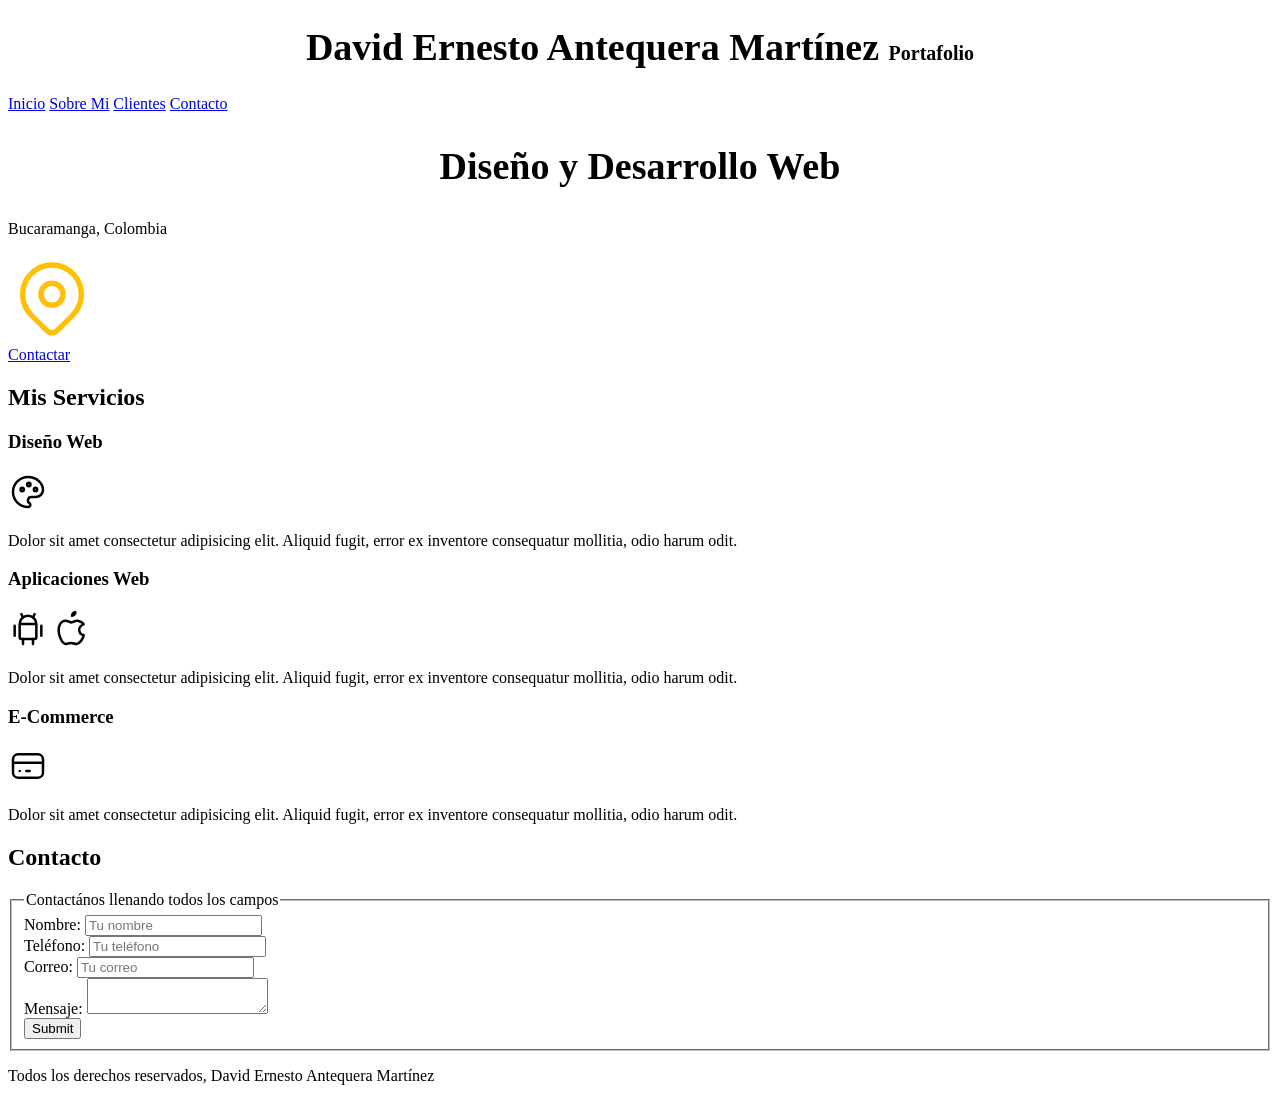
==== index.html @ c1b280e0 "Agregar estructura inicial del proyecto con HTML, CSS e imágenes" ====
<!DOCTYPE html>
<html lang="es">
<head>
    <meta charset="UTF-8">
    <meta name="viewport" content="width=device-width, initial-scale=1.0">
    <title>Document</title>
    <link rel="preload" href="css/styles.css" as="'style">
    <link href="css/styles.css" rel="stylesheet">
</head>
<body>
    <header>
        <h1 class="titulo">David Ernesto Antequera Martínez <span>Portafolio</span></h1>
    </header>
    
    <nav>
        <a href="#">Inicio</a>
        <a href="#">Sobre Mi</a>
        <a href="#">Clientes</a>
        <a href="#">Contacto</a>
    </nav>
   
    <section>
        <h2 class="titulo">Diseño y Desarrollo Web</h2>
        <p>Bucaramanga, Colombia</p>
            <svg
            xmlns="http://www.w3.org/2000/svg"
            width="88"
            height="88"
            viewBox="0 0 24 24"
            fill="none"
            stroke="#ffc107"
            stroke-width="1.5"
            stroke-linecap="round"
            stroke-linejoin="round">
                <path d="M9 11a3 3 0 1 0 6 0a3 3 0 0 0 -6 0" />
                <path d="M17.657 16.657l-4.243 4.243a2 2 0 0 1 -2.827 0l-4.244 -4.243a8 8 0 1 1 11.314 0z" />
            </svg>
    
    </section>
    <section>
        <a href="#">Contactar</a>
    </section>

    <main>
    <h2>Mis Servicios</h2>
    <section>
        <h3>Diseño Web</h3>
        <svg
        xmlns="http://www.w3.org/2000/svg"
        width="40"
        height="40"
        viewBox="0 0 24 24"
        fill="none"
        stroke="#000000"
        stroke-width="1.5"
        stroke-linecap="round"
        stroke-linejoin="round">
            <path d="M12 21a9 9 0 0 1 0 -18c4.97 0 9 3.582 9 8c0 1.06 -.474 2.078 -1.318 2.828c-.844 .75 -1.989 1.172 -3.182 1.172h-2.5a2 2 0 0 0 -1 3.75a1.3 1.3 0 0 1 -1 2.25" />
            <path d="M8.5 10.5m-1 0a1 1 0 1 0 2 0a1 1 0 1 0 -2 0" />
            <path d="M12.5 7.5m-1 0a1 1 0 1 0 2 0a1 1 0 1 0 -2 0" />
            <path d="M16.5 10.5m-1 0a1 1 0 1 0 2 0a1 1 0 1 0 -2 0" />
        </svg>
        <p>Dolor sit amet consectetur adipisicing elit. Aliquid fugit, error ex inventore consequatur mollitia, odio harum odit.</p>
    </section>
    <section>
        <h3>Aplicaciones Web</h3>
            <svg
            xmlns="http://www.w3.org/2000/svg"
            width="40"
            height="40"
            viewBox="0 0 24 24"
            fill="none"
            stroke="#000000"
            stroke-width="1.5"
            stroke-linecap="round"
            stroke-linejoin="round">
                <path d="M4 10l0 6" />
                <path d="M20 10l0 6" />
                <path d="M7 9h10v8a1 1 0 0 1 -1 1h-8a1 1 0 0 1 -1 -1v-8a5 5 0 0 1 10 0" />
                <path d="M8 3l1 2" />
                <path d="M16 3l-1 2" />
                <path d="M9 18l0 3" />
                <path d="M15 18l0 3" />
            </svg>
            <svg
            xmlns="http://www.w3.org/2000/svg"
            width="40"
            height="40"
            viewBox="0 0 24 24"
            fill="none"
            stroke="#000000"
            stroke-width="1.5"
            stroke-linecap="round"
            stroke-linejoin="round">
                <path d="M8.286 7.008c-3.216 0 -4.286 3.23 -4.286 5.92c0 3.229 2.143 8.072 4.286 8.072c1.165 -.05 1.799 -.538 3.214 -.538c1.406 0 1.607 .538 3.214 .538s4.286 -3.229 4.286 -5.381c-.03 -.011 -2.649 -.434 -2.679 -3.23c-.02 -2.335 2.589 -3.179 2.679 -3.228c-1.096 -1.606 -3.162 -2.113 -3.75 -2.153c-1.535 -.12 -3.032 1.077 -3.75 1.077c-.729 0 -2.036 -1.077 -3.214 -1.077z" />
                <path d="M12 4a2 2 0 0 0 2 -2a2 2 0 0 0 -2 2" />
            </svg>
        <p>Dolor sit amet consectetur adipisicing elit. Aliquid fugit, error ex inventore consequatur mollitia, odio harum odit.</p>
    </section>
    <section>
        <h3>E-Commerce</h3>
        <svg
        xmlns="http://www.w3.org/2000/svg"
        width="40"
        height="40"
        viewBox="0 0 24 24"
        fill="none"
        stroke="#000000"
        stroke-width="1.5"
        stroke-linecap="round"
        stroke-linejoin="round">
            <path d="M3 5m0 3a3 3 0 0 1 3 -3h12a3 3 0 0 1 3 3v8a3 3 0 0 1 -3 3h-12a3 3 0 0 1 -3 -3z" />
            <path d="M3 10l18 0" />
            <path d="M7 15l.01 0" />
            <path d="M11 15l2 0" />
        </svg>
        <p>Dolor sit amet consectetur adipisicing elit. Aliquid fugit, error ex inventore consequatur mollitia, odio harum odit.</p>
    </section>        
    </main>
    <section>
        <h2>Contacto</h2>
        <form>
            <fieldset>
                <legend>Contactános llenando todos los campos</legend>
                
                <div>
                    <label>Nombre:</label>
                    <input type="text" placeholder="Tu nombre">
                </div>
                
                <div>
                    <label>Teléfono:</label>
                    <input type="tel" placeholder="Tu teléfono">
                </div>

                <div>
                    <label>Correo:</label>
                    <input type="email" placeholder="Tu correo">
                </div>

                <div>
                    <label>Mensaje:</label>
                    <textarea></textarea> 
                </div>               
                
                <div>
                    <input type="submit" placeholder="Enviar">
                </div>
                



            </fieldset>
        </form>
    </section>
 </body>
    <footer>
        <p>Todos los derechos reservados, David Ernesto Antequera Martínez</p>
    </footer>
</html>
---- css/styles.css ----
:root {
    --blanco: #ffffff;
    --oscuro: #212121;
    --primario: #ffc107;
    --secundario: #0097a7;
    --gris: #757575;
}

html {
    font-size: 62.5%;
}

body {
    font-size: 16px;
}

.titulo {
    text-align: center;
    font-size: 3.8rem;
}

.titulo span {
    font-size: 2rem;
}
---- css/styles.css ----
:root {
    --blanco: #ffffff;
    --oscuro: #212121;
    --primario: #ffc107;
    --secundario: #0097a7;
    --gris: #757575;
}

html {
    font-size: 62.5%;
}

body {
    font-size: 16px;
}

.titulo {
    text-align: center;
    font-size: 3.8rem;
}

.titulo span {
    font-size: 2rem;
}
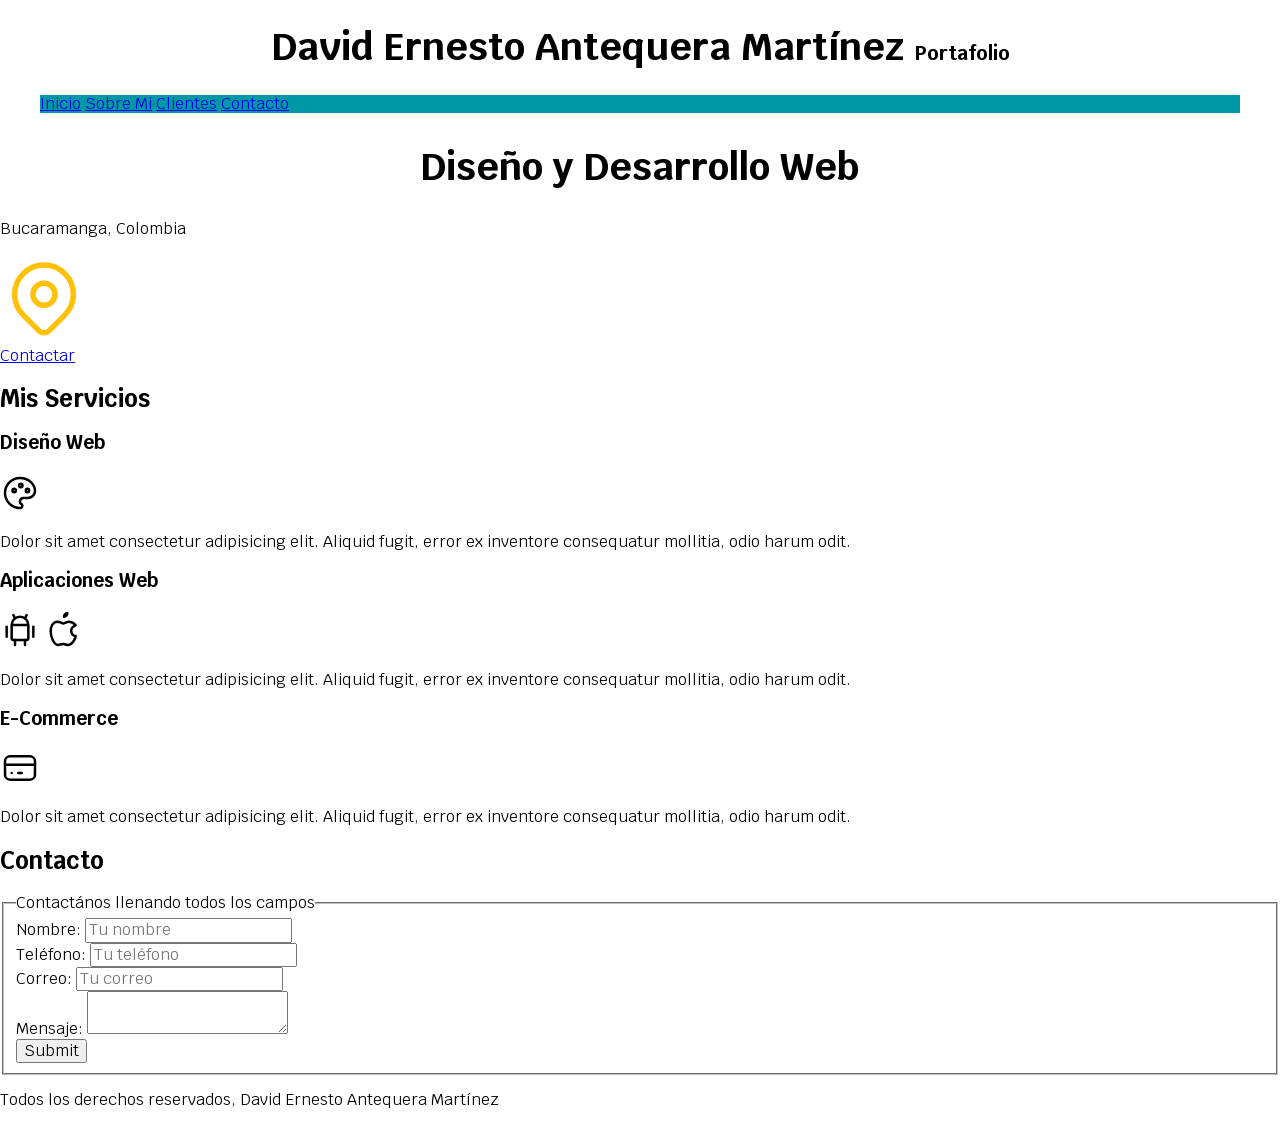
==== commit ad48bae2: "Clase 20" ====
--- a/index.html
+++ b/index.html
@@ -3,7 +3,10 @@
 <head>
     <meta charset="UTF-8">
     <meta name="viewport" content="width=device-width, initial-scale=1.0">
-    <title>Document</title>
+    <title>Diseñador Freelancer</title>
+    <link rel="preload" href="css/normalize.css" as="'style">
+    <link href="css/normalize.css" rel="stylesheet">
+    <link href="https://fonts.googleapis.com/css2?family=Krub:wght@400;700&display=swap" rel="stylesheet">
     <link rel="preload" href="css/styles.css" as="'style">
     <link href="css/styles.css" rel="stylesheet">
 </head>
@@ -12,7 +15,7 @@
         <h1 class="titulo">David Ernesto Antequera Martínez <span>Portafolio</span></h1>
     </header>
     
-    <nav>
+    <nav class="navegacion-principal contenedor">
         <a href="#">Inicio</a>
         <a href="#">Sobre Mi</a>
         <a href="#">Clientes</a>
--- a/css/styles.css
+++ b/css/styles.css
@@ -12,6 +12,7 @@
 
 body {
     font-size: 16px;
+    font-family: 'Krub', sans-serif;
 }
 
 .titulo {
@@ -21,4 +22,16 @@
 
 .titulo span {
     font-size: 2rem;
+}
+
+.contenedor {
+    width: 120rem;
+    margin-top: 0;
+    margin-right: auto;
+    margin-bottom: 0;
+    margin-left: auto;
+}
+
+.navegacion-principal {
+    background-color: var(--secundario);
 }
--- a/css/styles.css
+++ b/css/styles.css
@@ -12,6 +12,7 @@
 
 body {
     font-size: 16px;
+    font-family: 'Krub', sans-serif;
 }
 
 .titulo {
@@ -21,4 +22,16 @@
 
 .titulo span {
     font-size: 2rem;
+}
+
+.contenedor {
+    width: 120rem;
+    margin-top: 0;
+    margin-right: auto;
+    margin-bottom: 0;
+    margin-left: auto;
+}
+
+.navegacion-principal {
+    background-color: var(--secundario);
 }
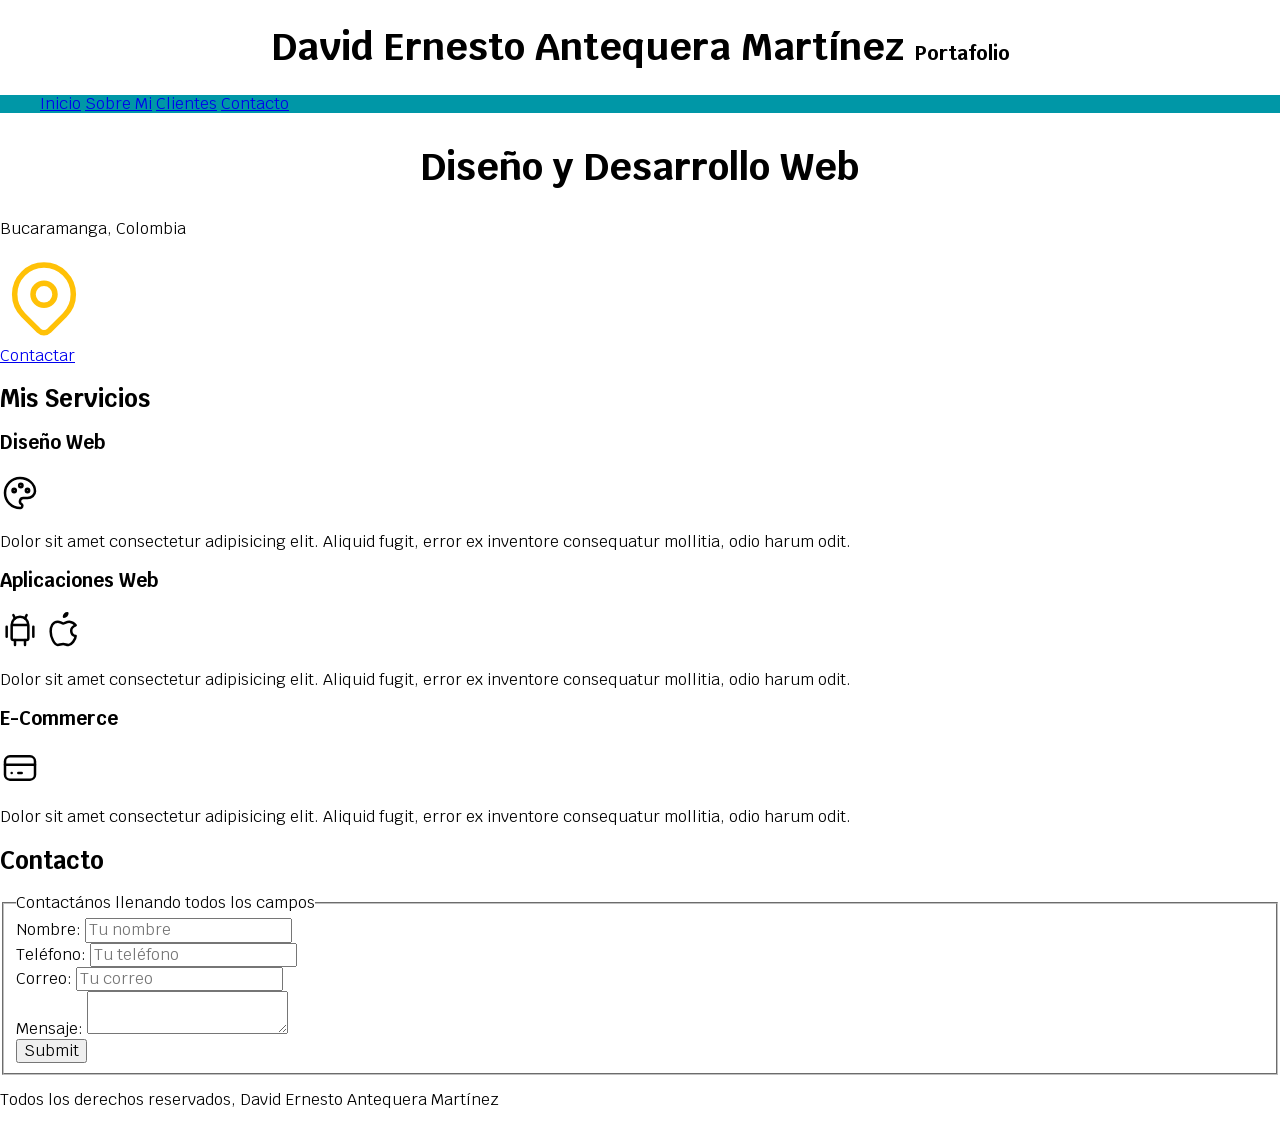
==== commit 7f54538f: "Clase 29" ====
--- a/index.html
+++ b/index.html
@@ -15,13 +15,14 @@
         <h1 class="titulo">David Ernesto Antequera Martínez <span>Portafolio</span></h1>
     </header>
     
-    <nav class="navegacion-principal contenedor">
-        <a href="#">Inicio</a>
-        <a href="#">Sobre Mi</a>
-        <a href="#">Clientes</a>
-        <a href="#">Contacto</a>
-    </nav>
-   
+    <div class="nav-bg">
+        <nav class="navegacion-principal contenedor">
+            <a href="#">Inicio</a>
+            <a href="#">Sobre Mi</a>
+            <a href="#">Clientes</a>
+            <a href="#">Contacto</a>
+        </nav>
+    </div>
     <section>
         <h2 class="titulo">Diseño y Desarrollo Web</h2>
         <p>Bucaramanga, Colombia</p>
--- a/css/styles.css
+++ b/css/styles.css
@@ -26,12 +26,12 @@
 
 .contenedor {
     width: 120rem;
-    margin-top: 0;
-    margin-right: auto;
-    margin-bottom: 0;
-    margin-left: auto;
+    margin: 0 auto;
 }
 
+.nav-bg {
+    background-color: var(--secundario);
+}
 .navegacion-principal {
-    background-color: var(--secundario);
+    
 }
--- a/css/styles.css
+++ b/css/styles.css
@@ -26,12 +26,12 @@
 
 .contenedor {
     width: 120rem;
-    margin-top: 0;
-    margin-right: auto;
-    margin-bottom: 0;
-    margin-left: auto;
+    margin: 0 auto;
 }
 
+.nav-bg {
+    background-color: var(--secundario);
+}
 .navegacion-principal {
-    background-color: var(--secundario);
+    
 }
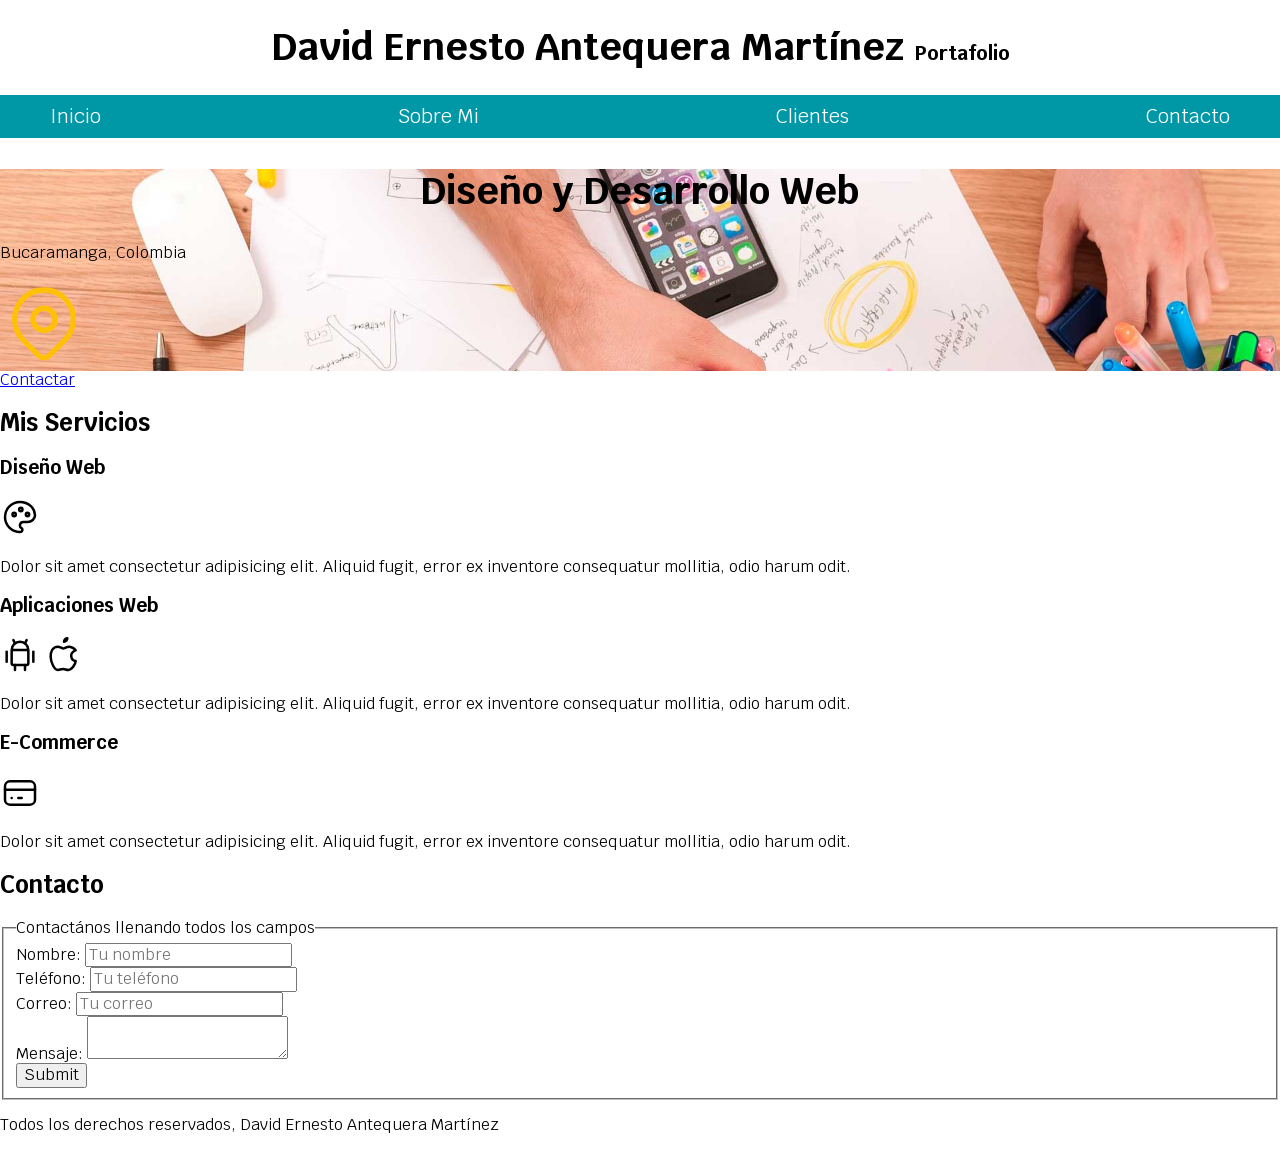
==== commit 3b2acab1: "Clase 37" ====
--- a/index.html
+++ b/index.html
@@ -23,23 +23,24 @@
             <a href="#">Contacto</a>
         </nav>
     </div>
-    <section>
-        <h2 class="titulo">Diseño y Desarrollo Web</h2>
-        <p>Bucaramanga, Colombia</p>
-            <svg
-            xmlns="http://www.w3.org/2000/svg"
-            width="88"
-            height="88"
-            viewBox="0 0 24 24"
-            fill="none"
-            stroke="#ffc107"
-            stroke-width="1.5"
-            stroke-linecap="round"
-            stroke-linejoin="round">
-                <path d="M9 11a3 3 0 1 0 6 0a3 3 0 0 0 -6 0" />
-                <path d="M17.657 16.657l-4.243 4.243a2 2 0 0 1 -2.827 0l-4.244 -4.243a8 8 0 1 1 11.314 0z" />
-            </svg>
-    
+    <section class="hero">
+        <div class="contenido-hero">
+            <h2 class="titulo">Diseño y Desarrollo Web</h2>
+            <p>Bucaramanga, Colombia</p>
+                <svg
+                xmlns="http://www.w3.org/2000/svg"
+                width="88"
+                height="88"
+                viewBox="0 0 24 24"
+                fill="none"
+                stroke="#ffc107"
+                stroke-width="1.5"
+                stroke-linecap="round"
+                stroke-linejoin="round">
+                    <path d="M9 11a3 3 0 1 0 6 0a3 3 0 0 0 -6 0" />
+                    <path d="M17.657 16.657l-4.243 4.243a2 2 0 0 1 -2.827 0l-4.244 -4.243a8 8 0 1 1 11.314 0z" />
+                </svg>
+        </div>
     </section>
     <section>
         <a href="#">Contactar</a>
--- a/css/styles.css
+++ b/css/styles.css
@@ -25,13 +25,42 @@
 }
 
 .contenedor {
-    width: 120rem;
+    max-width: 120rem;
     margin: 0 auto;
 }
 
 .nav-bg {
     background-color: var(--secundario);
 }
+
 .navegacion-principal {
-    
-}+    display: flex;
+    flex-direction: column;
+}
+
+@media (min-width: 768px){
+    .navegacion-principal {
+        flex-direction: row;
+        justify-content: space-between;
+    }
+}
+.navegacion-principal a {
+    display: block;
+    text-align: center;
+    color: var(--blanco);
+    text-decoration: none;
+    font-size: 2rem;
+    font-width: 700;
+    padding: 1rem;
+}
+
+.navegacion-principal a:hover {
+    background-color: var(--primario);
+    color: var(--oscuro);
+}
+
+.hero {
+    background-image: url(../img/hero.jpg);
+    background-repeat: no-repeat;
+    background-size: cover;
+}
--- a/css/styles.css
+++ b/css/styles.css
@@ -25,13 +25,42 @@
 }
 
 .contenedor {
-    width: 120rem;
+    max-width: 120rem;
     margin: 0 auto;
 }
 
 .nav-bg {
     background-color: var(--secundario);
 }
+
 .navegacion-principal {
-    
-}+    display: flex;
+    flex-direction: column;
+}
+
+@media (min-width: 768px){
+    .navegacion-principal {
+        flex-direction: row;
+        justify-content: space-between;
+    }
+}
+.navegacion-principal a {
+    display: block;
+    text-align: center;
+    color: var(--blanco);
+    text-decoration: none;
+    font-size: 2rem;
+    font-width: 700;
+    padding: 1rem;
+}
+
+.navegacion-principal a:hover {
+    background-color: var(--primario);
+    color: var(--oscuro);
+}
+
+.hero {
+    background-image: url(../img/hero.jpg);
+    background-repeat: no-repeat;
+    background-size: cover;
+}
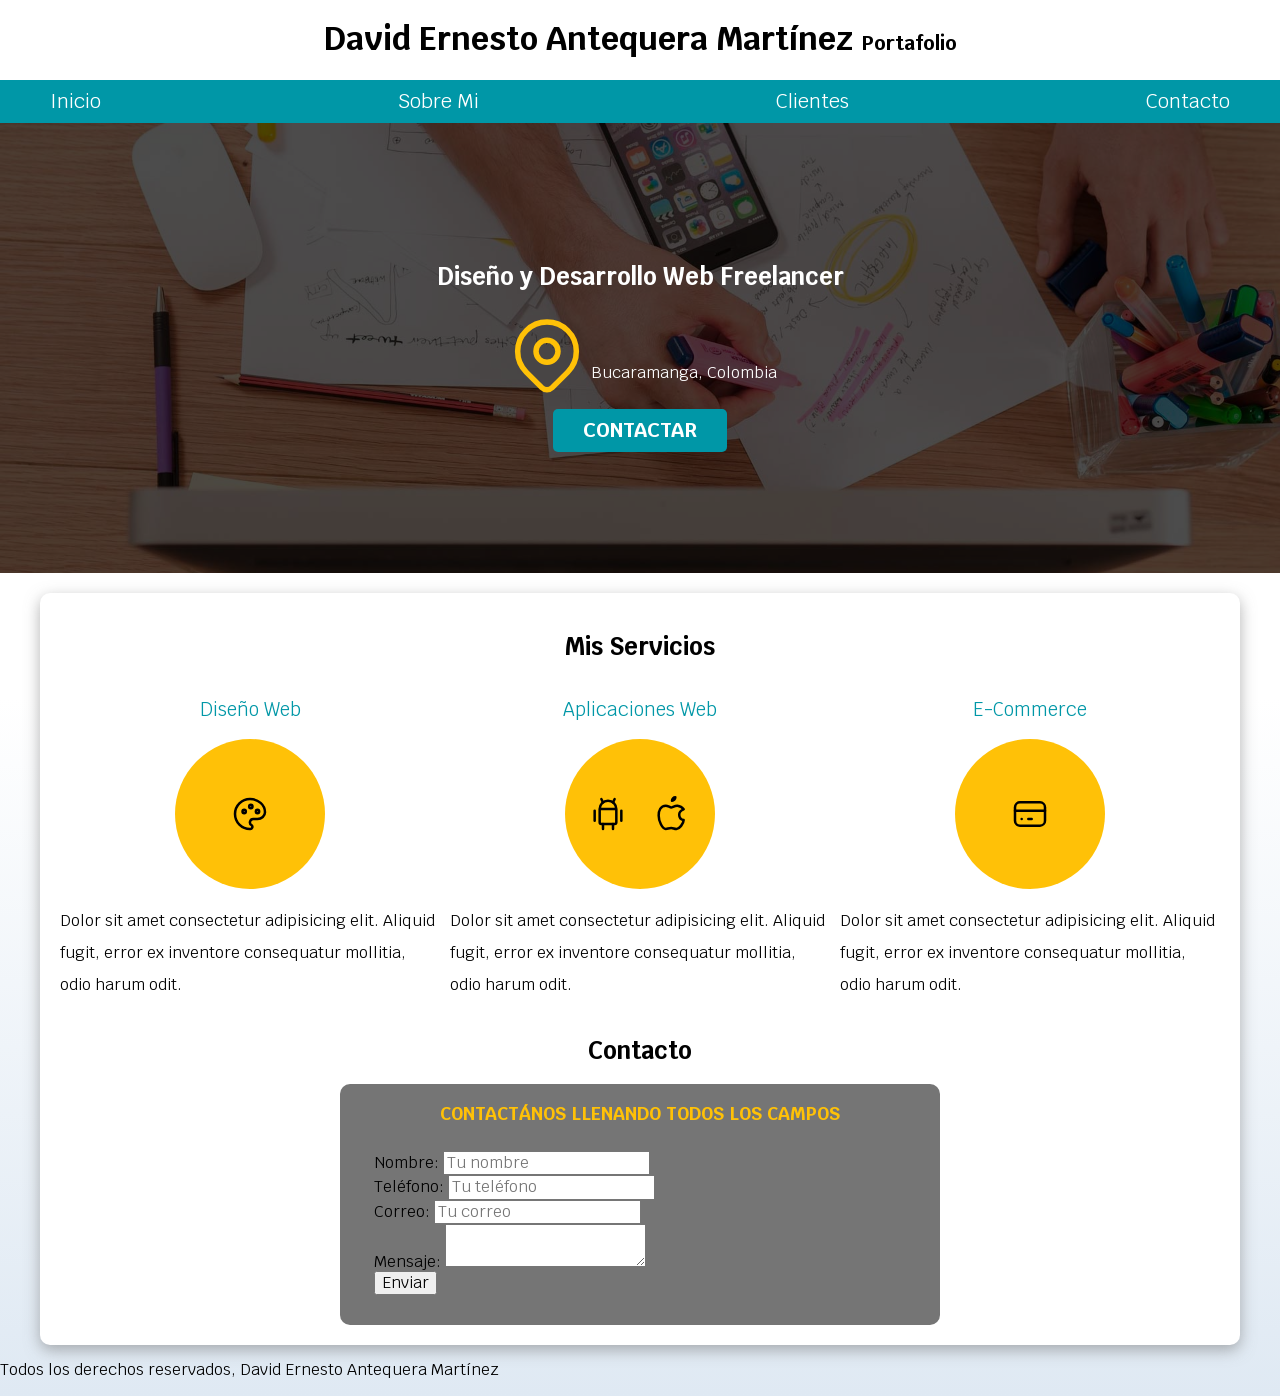
==== commit e37598ac: "Clase 48" ====
--- a/index.html
+++ b/index.html
@@ -23,141 +23,146 @@
             <a href="#">Contacto</a>
         </nav>
     </div>
-    <section class="hero">
-        <div class="contenido-hero">
-            <h2 class="titulo">Diseño y Desarrollo Web</h2>
-            <p>Bucaramanga, Colombia</p>
+        <section class="hero">
+            <div class="contenido-hero">
+                <h2>Diseño y Desarrollo Web Freelancer</h2>
+                    <div class="ubicacion">    
+                    <svg
+                    xmlns="http://www.w3.org/2000/svg"
+                    width="88"
+                    height="88"
+                    viewBox="0 0 24 24"
+                    fill="none"
+                    stroke="#ffc107"
+                    stroke-width="1.5"
+                    stroke-linecap="round"
+                    stroke-linejoin="round">
+                        <path d="M9 11a3 3 0 1 0 6 0a3 3 0 0 0 -6 0" />
+                        <path d="M17.657 16.657l-4.243 4.243a2 2 0 0 1 -2.827 0l-4.244 -4.243a8 8 0 1 1 11.314 0z" />
+                    </svg>
+                    <p>Bucaramanga, Colombia</p>
+                    </div>
+                    <a class="boton" href="#">Contactar</a>
+                    
+            </div>
+        </section>
+        <main class="contenedor sombra">
+        <h2>Mis Servicios</h2>
+        <div class="servicios">
+        <section class="servicio">
+            <h3>Diseño Web</h3>
+            <div class="iconos">
                 <svg
                 xmlns="http://www.w3.org/2000/svg"
-                width="88"
-                height="88"
+                width="40"
+                height="40"
                 viewBox="0 0 24 24"
                 fill="none"
-                stroke="#ffc107"
+                stroke="#000000"
                 stroke-width="1.5"
                 stroke-linecap="round"
                 stroke-linejoin="round">
-                    <path d="M9 11a3 3 0 1 0 6 0a3 3 0 0 0 -6 0" />
-                    <path d="M17.657 16.657l-4.243 4.243a2 2 0 0 1 -2.827 0l-4.244 -4.243a8 8 0 1 1 11.314 0z" />
+                    <path d="M12 21a9 9 0 0 1 0 -18c4.97 0 9 3.582 9 8c0 1.06 -.474 2.078 -1.318 2.828c-.844 .75 -1.989 1.172 -3.182 1.172h-2.5a2 2 0 0 0 -1 3.75a1.3 1.3 0 0 1 -1 2.25" />
+                    <path d="M8.5 10.5m-1 0a1 1 0 1 0 2 0a1 1 0 1 0 -2 0" />
+                    <path d="M12.5 7.5m-1 0a1 1 0 1 0 2 0a1 1 0 1 0 -2 0" />
+                    <path d="M16.5 10.5m-1 0a1 1 0 1 0 2 0a1 1 0 1 0 -2 0" />
                 </svg>
-        </div>
-    </section>
-    <section>
-        <a href="#">Contactar</a>
-    </section>
-
-    <main>
-    <h2>Mis Servicios</h2>
-    <section>
-        <h3>Diseño Web</h3>
-        <svg
-        xmlns="http://www.w3.org/2000/svg"
-        width="40"
-        height="40"
-        viewBox="0 0 24 24"
-        fill="none"
-        stroke="#000000"
-        stroke-width="1.5"
-        stroke-linecap="round"
-        stroke-linejoin="round">
-            <path d="M12 21a9 9 0 0 1 0 -18c4.97 0 9 3.582 9 8c0 1.06 -.474 2.078 -1.318 2.828c-.844 .75 -1.989 1.172 -3.182 1.172h-2.5a2 2 0 0 0 -1 3.75a1.3 1.3 0 0 1 -1 2.25" />
-            <path d="M8.5 10.5m-1 0a1 1 0 1 0 2 0a1 1 0 1 0 -2 0" />
-            <path d="M12.5 7.5m-1 0a1 1 0 1 0 2 0a1 1 0 1 0 -2 0" />
-            <path d="M16.5 10.5m-1 0a1 1 0 1 0 2 0a1 1 0 1 0 -2 0" />
-        </svg>
-        <p>Dolor sit amet consectetur adipisicing elit. Aliquid fugit, error ex inventore consequatur mollitia, odio harum odit.</p>
-    </section>
-    <section>
-        <h3>Aplicaciones Web</h3>
-            <svg
-            xmlns="http://www.w3.org/2000/svg"
-            width="40"
-            height="40"
-            viewBox="0 0 24 24"
-            fill="none"
-            stroke="#000000"
-            stroke-width="1.5"
-            stroke-linecap="round"
-            stroke-linejoin="round">
-                <path d="M4 10l0 6" />
-                <path d="M20 10l0 6" />
-                <path d="M7 9h10v8a1 1 0 0 1 -1 1h-8a1 1 0 0 1 -1 -1v-8a5 5 0 0 1 10 0" />
-                <path d="M8 3l1 2" />
-                <path d="M16 3l-1 2" />
-                <path d="M9 18l0 3" />
-                <path d="M15 18l0 3" />
-            </svg>
-            <svg
-            xmlns="http://www.w3.org/2000/svg"
-            width="40"
-            height="40"
-            viewBox="0 0 24 24"
-            fill="none"
-            stroke="#000000"
-            stroke-width="1.5"
-            stroke-linecap="round"
-            stroke-linejoin="round">
-                <path d="M8.286 7.008c-3.216 0 -4.286 3.23 -4.286 5.92c0 3.229 2.143 8.072 4.286 8.072c1.165 -.05 1.799 -.538 3.214 -.538c1.406 0 1.607 .538 3.214 .538s4.286 -3.229 4.286 -5.381c-.03 -.011 -2.649 -.434 -2.679 -3.23c-.02 -2.335 2.589 -3.179 2.679 -3.228c-1.096 -1.606 -3.162 -2.113 -3.75 -2.153c-1.535 -.12 -3.032 1.077 -3.75 1.077c-.729 0 -2.036 -1.077 -3.214 -1.077z" />
-                <path d="M12 4a2 2 0 0 0 2 -2a2 2 0 0 0 -2 2" />
-            </svg>
-        <p>Dolor sit amet consectetur adipisicing elit. Aliquid fugit, error ex inventore consequatur mollitia, odio harum odit.</p>
-    </section>
-    <section>
-        <h3>E-Commerce</h3>
-        <svg
-        xmlns="http://www.w3.org/2000/svg"
-        width="40"
-        height="40"
-        viewBox="0 0 24 24"
-        fill="none"
-        stroke="#000000"
-        stroke-width="1.5"
-        stroke-linecap="round"
-        stroke-linejoin="round">
-            <path d="M3 5m0 3a3 3 0 0 1 3 -3h12a3 3 0 0 1 3 3v8a3 3 0 0 1 -3 3h-12a3 3 0 0 1 -3 -3z" />
-            <path d="M3 10l18 0" />
-            <path d="M7 15l.01 0" />
-            <path d="M11 15l2 0" />
-        </svg>
-        <p>Dolor sit amet consectetur adipisicing elit. Aliquid fugit, error ex inventore consequatur mollitia, odio harum odit.</p>
-    </section>        
-    </main>
-    <section>
+            </div>
+            <p>Dolor sit amet consectetur adipisicing elit. Aliquid fugit, error ex inventore consequatur mollitia, odio harum odit.</p>
+        </section>
+        <section class="servicio">
+            <h3>Aplicaciones Web</h3>
+                <div class="iconos">
+                    <svg
+                    xmlns="http://www.w3.org/2000/svg"
+                    width="40"
+                    height="40"
+                    viewBox="0 0 24 24"
+                    fill="none"
+                    stroke="#000000"
+                    stroke-width="1.5"
+                    stroke-linecap="round"
+                    stroke-linejoin="round">
+                        <path d="M4 10l0 6" />
+                        <path d="M20 10l0 6" />
+                        <path d="M7 9h10v8a1 1 0 0 1 -1 1h-8a1 1 0 0 1 -1 -1v-8a5 5 0 0 1 10 0" />
+                        <path d="M8 3l1 2" />
+                        <path d="M16 3l-1 2" />
+                        <path d="M9 18l0 3" />
+                        <path d="M15 18l0 3" />
+                    </svg>
+                    <svg
+                    xmlns="http://www.w3.org/2000/svg"
+                    width="40"
+                    height="40"
+                    viewBox="0 0 24 24"
+                    fill="none"
+                    stroke="#000000"
+                    stroke-width="1.5"
+                    stroke-linecap="round"
+                    stroke-linejoin="round">
+                        <path d="M8.286 7.008c-3.216 0 -4.286 3.23 -4.286 5.92c0 3.229 2.143 8.072 4.286 8.072c1.165 -.05 1.799 -.538 3.214 -.538c1.406 0 1.607 .538 3.214 .538s4.286 -3.229 4.286 -5.381c-.03 -.011 -2.649 -.434 -2.679 -3.23c-.02 -2.335 2.589 -3.179 2.679 -3.228c-1.096 -1.606 -3.162 -2.113 -3.75 -2.153c-1.535 -.12 -3.032 1.077 -3.75 1.077c-.729 0 -2.036 -1.077 -3.214 -1.077z" />
+                        <path d="M12 4a2 2 0 0 0 2 -2a2 2 0 0 0 -2 2" />
+                    </svg>
+                </div>
+            <p>Dolor sit amet consectetur adipisicing elit. Aliquid fugit, error ex inventore consequatur mollitia, odio harum odit.</p>
+        </section>
+        <section class="servicio">
+            <h3>E-Commerce</h3>
+            <div class="iconos">
+                <svg
+                xmlns="http://www.w3.org/2000/svg"
+                width="40"
+                height="40"
+                viewBox="0 0 24 24"
+                fill="none"
+                stroke="#000000"
+                stroke-width="1.5"
+                stroke-linecap="round"
+                stroke-linejoin="round">
+                    <path d="M3 5m0 3a3 3 0 0 1 3 -3h12a3 3 0 0 1 3 3v8a3 3 0 0 1 -3 3h-12a3 3 0 0 1 -3 -3z" />
+                    <path d="M3 10l18 0" />
+                    <path d="M7 15l.01 0" />
+                    <path d="M11 15l2 0" />
+                </svg>
+            </div>
+            <p>Dolor sit amet consectetur adipisicing elit. Aliquid fugit, error ex inventore consequatur mollitia, odio harum odit.</p>
+        </section> 
+    </div>       
+        <section>
         <h2>Contacto</h2>
-        <form>
+        <form class="formulario">
             <fieldset>
                 <legend>Contactános llenando todos los campos</legend>
-                
-                <div>
-                    <label>Nombre:</label>
-                    <input type="text" placeholder="Tu nombre">
+                <div class="contenedor-campos">
+                    <div class="campo">
+                        <label>Nombre:</label>
+                        <input type="text" placeholder="Tu nombre">
+                    </div>
+                    
+                    <div class="campo">
+                        <label>Teléfono:</label>
+                        <input type="tel" placeholder="Tu teléfono">
+                    </div>
+
+                    <div class="campo">
+                        <label>Correo:</label>
+                        <input type="email" placeholder="Tu correo">
+                    </div>
+
+                    <div class="campo">
+                        <label>Mensaje:</label>
+                        <textarea></textarea> 
+                    </div>               
+                    
+                    <div>
+                        <input type="submit" value="Enviar">
+                    </div>
                 </div>
-                
-                <div>
-                    <label>Teléfono:</label>
-                    <input type="tel" placeholder="Tu teléfono">
-                </div>
-
-                <div>
-                    <label>Correo:</label>
-                    <input type="email" placeholder="Tu correo">
-                </div>
-
-                <div>
-                    <label>Mensaje:</label>
-                    <textarea></textarea> 
-                </div>               
-                
-                <div>
-                    <input type="submit" placeholder="Enviar">
-                </div>
-                
-
-
-
             </fieldset>
         </form>
     </section>
+    </main>
  </body>
     <footer>
         <p>Todos los derechos reservados, David Ernesto Antequera Martínez</p>
--- a/css/styles.css
+++ b/css/styles.css
@@ -4,20 +4,34 @@
     --primario: #ffc107;
     --secundario: #0097a7;
     --gris: #757575;
+    --grisClaro: #DFE9F3;
 }
 
 html {
     font-size: 62.5%;
+    box-sizing: border-box;
+}
+*, *:before, *:after {
+    box-sizing: inherit;
 }
 
 body {
     font-size: 16px;
     font-family: 'Krub', sans-serif;
+    background-image: linear-gradient(to top, var(--grisClaro) 0%, var(--blanco) 50%);
 }
 
-.titulo {
+h1 {
+    font-size: 3,8rem;
+}
+h2 {
+    font-size: 2,8rem;
+}
+h3 {
+    font-size: 1,8rem;
+}
+h1,h2,h3 {
     text-align: center;
-    font-size: 3.8rem;
 }
 
 .titulo span {
@@ -27,6 +41,18 @@
 .contenedor {
     max-width: 120rem;
     margin: 0 auto;
+}
+
+.boton {
+    background-color: var(--secundario);
+    color: var(--blanco);
+    padding: 1rem 3rem;
+    margin-top: 1rem;
+    font-size: 2rem;
+    text-decoration: none;
+    text-transform: uppercase;
+    font-weight: bold;
+    border-radius: .5rem;
 }
 
 .nav-bg {
@@ -44,6 +70,17 @@
         justify-content: space-between;
     }
 }
+
+.sombra {
+    -webkit-box-shadow: 0px 5px 15px 0px rgba(112,112,112,0.54);
+    -moz-box-shadow: 0px 5px 15px 0px rgba(112,112,112,0.54);
+    box-shadow: 0px 5px 15px 0px rgba(112,112,112,0.54);
+    background-color: var(--blanco);
+    padding: 2rem;
+    border-radius: 1rem;
+
+}
+
 .navegacion-principal a {
     display: block;
     text-align: center;
@@ -63,4 +100,83 @@
     background-image: url(../img/hero.jpg);
     background-repeat: no-repeat;
     background-size: cover;
+    height: 450px;
+    position: relative;
+    margin-bottom: 2rem;
 }
+
+.contenido-hero {
+    position: absolute;
+    background-color: rgb(0 0 0 / 70%);
+    width: 100%;
+    height: 100%;
+    display: flex;
+    flex-direction: column;
+    align-items: center;
+    justify-content: center;
+}
+
+.contenido-hero h2,
+.contenido-hero p {
+    color: var(--blanco)
+}
+
+.ubicacion {
+    display: flex;
+    align-items: flex-end;
+}
+
+@media (min-width: 768px){
+.servicios {
+    display: grid;
+    grid-template-columns: repeat(3, 1fr);
+    column-gap: 1rem;
+    }
+}
+
+.servicio {
+    display: flex;
+    flex-direction: column;
+    align-items: center;
+
+}
+
+.servicio p {
+    line-height: 2;
+}
+
+.servicio h3 {
+ color: var(--secundario);
+ font-weight: normal;
+}
+
+.servicio .iconos {
+    height: 15rem;
+    width: 15rem;
+    background-color: var(--primario);
+    border-radius: 50%;
+    display: flex;
+    justify-content: space-evenly;
+    align-items: center;
+}
+
+.formulario {
+    background-color: var(--gris);
+    width: min( 60rem, 100%);
+    margin: 0 auto;
+    padding: 2rem;
+    border-radius: 1rem;
+}
+
+.formulario fieldset {
+    border: none;
+}
+
+.formulario legend {
+    text-align: center;
+    font-size: 1.8rem;
+    text-transform: uppercase;
+    font-weight: 700;
+    margin-bottom: 2rem;
+    color: var(--primario)
+}
--- a/css/styles.css
+++ b/css/styles.css
@@ -4,20 +4,34 @@
     --primario: #ffc107;
     --secundario: #0097a7;
     --gris: #757575;
+    --grisClaro: #DFE9F3;
 }
 
 html {
     font-size: 62.5%;
+    box-sizing: border-box;
+}
+*, *:before, *:after {
+    box-sizing: inherit;
 }
 
 body {
     font-size: 16px;
     font-family: 'Krub', sans-serif;
+    background-image: linear-gradient(to top, var(--grisClaro) 0%, var(--blanco) 50%);
 }
 
-.titulo {
+h1 {
+    font-size: 3,8rem;
+}
+h2 {
+    font-size: 2,8rem;
+}
+h3 {
+    font-size: 1,8rem;
+}
+h1,h2,h3 {
     text-align: center;
-    font-size: 3.8rem;
 }
 
 .titulo span {
@@ -27,6 +41,18 @@
 .contenedor {
     max-width: 120rem;
     margin: 0 auto;
+}
+
+.boton {
+    background-color: var(--secundario);
+    color: var(--blanco);
+    padding: 1rem 3rem;
+    margin-top: 1rem;
+    font-size: 2rem;
+    text-decoration: none;
+    text-transform: uppercase;
+    font-weight: bold;
+    border-radius: .5rem;
 }
 
 .nav-bg {
@@ -44,6 +70,17 @@
         justify-content: space-between;
     }
 }
+
+.sombra {
+    -webkit-box-shadow: 0px 5px 15px 0px rgba(112,112,112,0.54);
+    -moz-box-shadow: 0px 5px 15px 0px rgba(112,112,112,0.54);
+    box-shadow: 0px 5px 15px 0px rgba(112,112,112,0.54);
+    background-color: var(--blanco);
+    padding: 2rem;
+    border-radius: 1rem;
+
+}
+
 .navegacion-principal a {
     display: block;
     text-align: center;
@@ -63,4 +100,83 @@
     background-image: url(../img/hero.jpg);
     background-repeat: no-repeat;
     background-size: cover;
+    height: 450px;
+    position: relative;
+    margin-bottom: 2rem;
 }
+
+.contenido-hero {
+    position: absolute;
+    background-color: rgb(0 0 0 / 70%);
+    width: 100%;
+    height: 100%;
+    display: flex;
+    flex-direction: column;
+    align-items: center;
+    justify-content: center;
+}
+
+.contenido-hero h2,
+.contenido-hero p {
+    color: var(--blanco)
+}
+
+.ubicacion {
+    display: flex;
+    align-items: flex-end;
+}
+
+@media (min-width: 768px){
+.servicios {
+    display: grid;
+    grid-template-columns: repeat(3, 1fr);
+    column-gap: 1rem;
+    }
+}
+
+.servicio {
+    display: flex;
+    flex-direction: column;
+    align-items: center;
+
+}
+
+.servicio p {
+    line-height: 2;
+}
+
+.servicio h3 {
+ color: var(--secundario);
+ font-weight: normal;
+}
+
+.servicio .iconos {
+    height: 15rem;
+    width: 15rem;
+    background-color: var(--primario);
+    border-radius: 50%;
+    display: flex;
+    justify-content: space-evenly;
+    align-items: center;
+}
+
+.formulario {
+    background-color: var(--gris);
+    width: min( 60rem, 100%);
+    margin: 0 auto;
+    padding: 2rem;
+    border-radius: 1rem;
+}
+
+.formulario fieldset {
+    border: none;
+}
+
+.formulario legend {
+    text-align: center;
+    font-size: 1.8rem;
+    text-transform: uppercase;
+    font-weight: 700;
+    margin-bottom: 2rem;
+    color: var(--primario)
+}
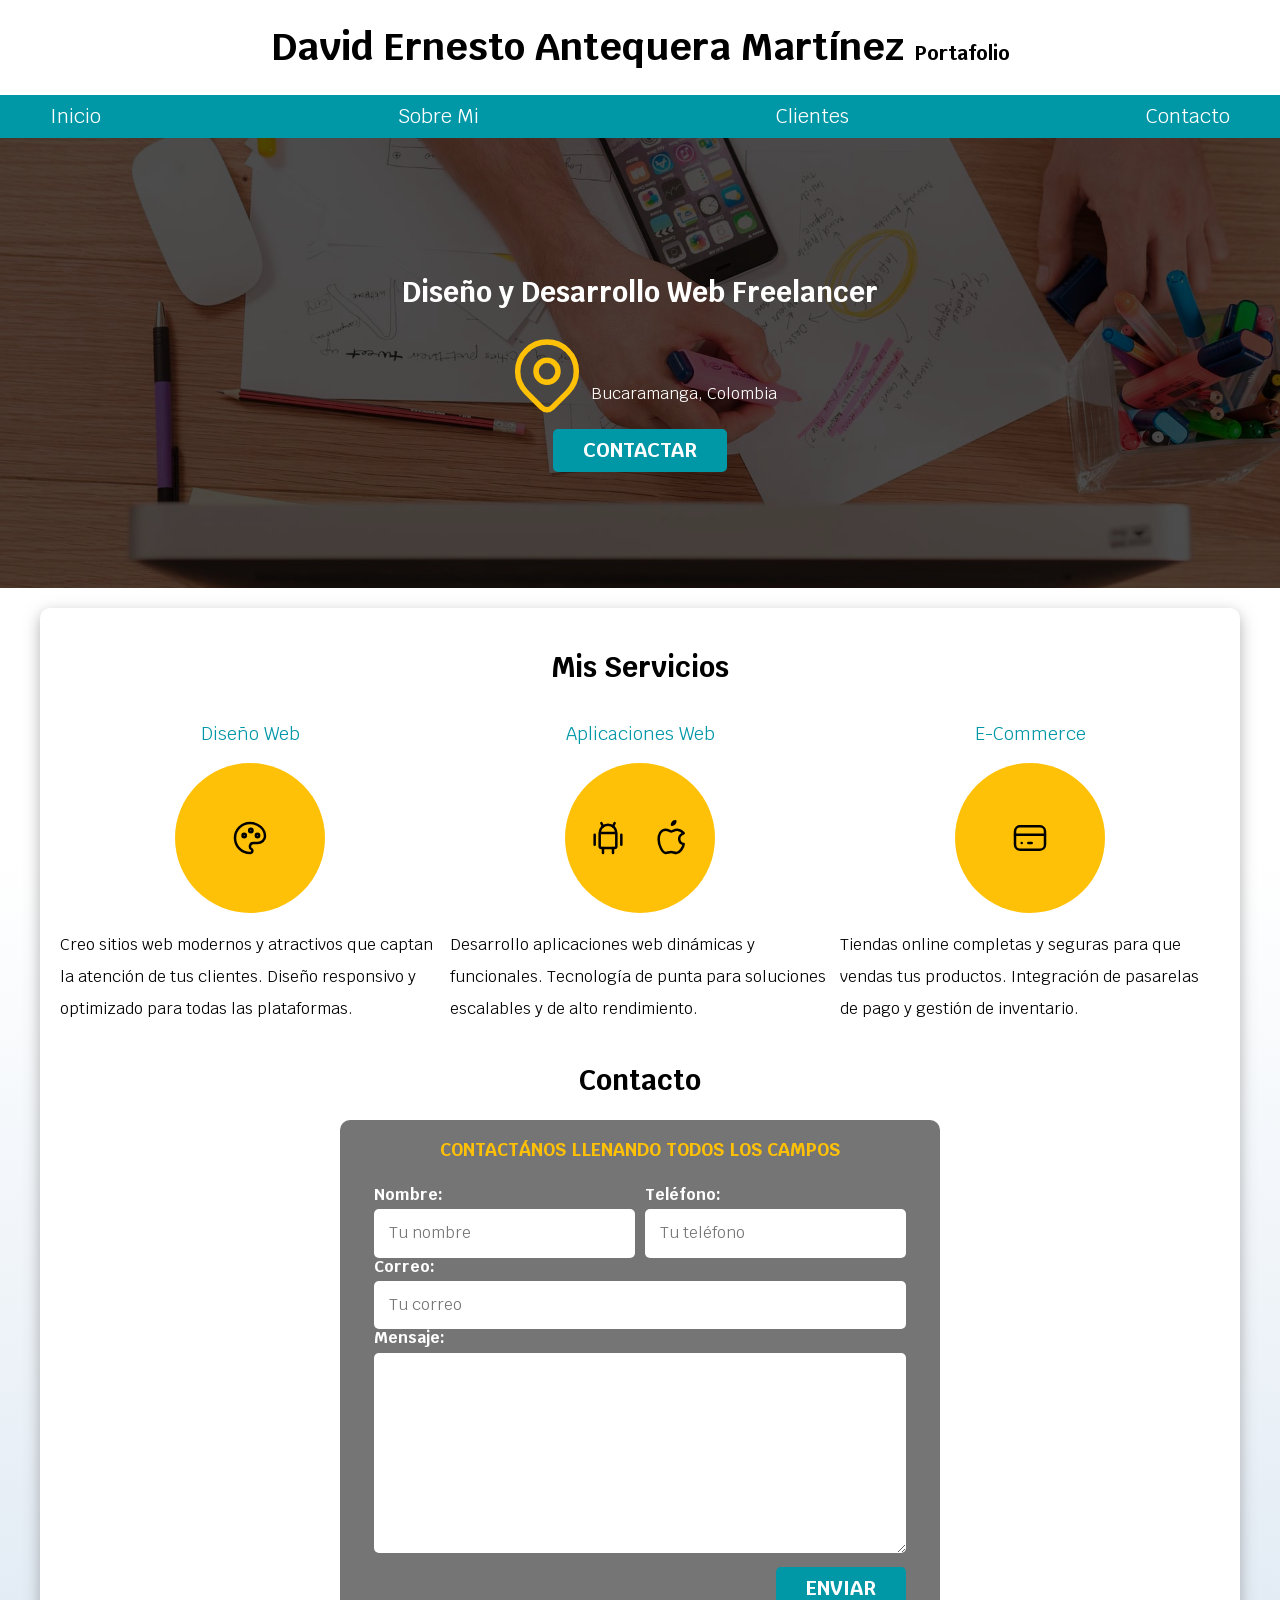
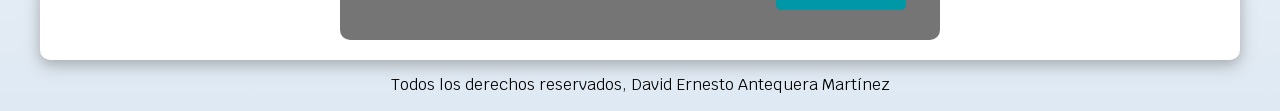
==== commit edfb6dc9: "Terminación de clases, todo funcionando Ok." ====
--- a/index.html
+++ b/index.html
@@ -14,7 +14,7 @@
     <header>
         <h1 class="titulo">David Ernesto Antequera Martínez <span>Portafolio</span></h1>
     </header>
-    
+
     <div class="nav-bg">
         <nav class="navegacion-principal contenedor">
             <a href="#">Inicio</a>
@@ -68,7 +68,7 @@
                     <path d="M16.5 10.5m-1 0a1 1 0 1 0 2 0a1 1 0 1 0 -2 0" />
                 </svg>
             </div>
-            <p>Dolor sit amet consectetur adipisicing elit. Aliquid fugit, error ex inventore consequatur mollitia, odio harum odit.</p>
+            <p>Creo sitios web modernos y atractivos que captan la atención de tus clientes. Diseño responsivo y optimizado para todas las plataformas.</p>
         </section>
         <section class="servicio">
             <h3>Aplicaciones Web</h3>
@@ -105,7 +105,7 @@
                         <path d="M12 4a2 2 0 0 0 2 -2a2 2 0 0 0 -2 2" />
                     </svg>
                 </div>
-            <p>Dolor sit amet consectetur adipisicing elit. Aliquid fugit, error ex inventore consequatur mollitia, odio harum odit.</p>
+            <p>Desarrollo aplicaciones web dinámicas y funcionales. Tecnología de punta para soluciones escalables y de alto rendimiento.</p>
         </section>
         <section class="servicio">
             <h3>E-Commerce</h3>
@@ -126,7 +126,7 @@
                     <path d="M11 15l2 0" />
                 </svg>
             </div>
-            <p>Dolor sit amet consectetur adipisicing elit. Aliquid fugit, error ex inventore consequatur mollitia, odio harum odit.</p>
+            <p>Tiendas online completas y seguras para que vendas tus productos. Integración de pasarelas de pago y gestión de inventario.</p>
         </section> 
     </div>       
         <section>
@@ -137,26 +137,26 @@
                 <div class="contenedor-campos">
                     <div class="campo">
                         <label>Nombre:</label>
-                        <input type="text" placeholder="Tu nombre">
+                        <input class="input-text" type="text" placeholder="Tu nombre">
                     </div>
                     
                     <div class="campo">
                         <label>Teléfono:</label>
-                        <input type="tel" placeholder="Tu teléfono">
+                        <input class="input-text" type="tel" placeholder="Tu teléfono">
                     </div>
 
                     <div class="campo">
                         <label>Correo:</label>
-                        <input type="email" placeholder="Tu correo">
+                        <input class="input-text" type="email" placeholder="Tu correo">
                     </div>
 
                     <div class="campo">
                         <label>Mensaje:</label>
-                        <textarea></textarea> 
+                        <textarea class="input-text"></textarea> 
                     </div>               
                     
-                    <div>
-                        <input type="submit" value="Enviar">
+                    <div class="alinear-derecha">
+                        <input class="boton w-sm-100" type="submit" value="Enviar">
                     </div>
                 </div>
             </fieldset>
@@ -164,7 +164,7 @@
     </section>
     </main>
  </body>
-    <footer>
+    <footer class="footer">
         <p>Todos los derechos reservados, David Ernesto Antequera Martínez</p>
     </footer>
 </html>
--- a/css/styles.css
+++ b/css/styles.css
@@ -10,6 +10,7 @@
 html {
     font-size: 62.5%;
     box-sizing: border-box;
+    scroll-snap-type: y mandatory;
 }
 *, *:before, *:after {
     box-sizing: inherit;
@@ -22,13 +23,13 @@
 }
 
 h1 {
-    font-size: 3,8rem;
+    font-size: 3.8rem;
 }
 h2 {
-    font-size: 2,8rem;
+    font-size: 2.8rem;
 }
 h3 {
-    font-size: 1,8rem;
+    font-size: 1.8rem;
 }
 h1,h2,h3 {
     text-align: center;
@@ -53,6 +54,32 @@
     text-transform: uppercase;
     font-weight: bold;
     border-radius: .5rem;
+    border: none;
+}
+
+.boton:hover {
+    cursor: pointer;
+}
+
+.w-sm-100 {
+   width: 100%;
+}
+
+@media (min-width: 768px) {
+    .w-sm-100 {
+        width: auto;
+    }
+}
+
+.flex {
+    display: flex;
+
+}
+
+.alinear-derecha {
+    display: flex;
+    justify-content: flex-end;
+    grid-column: 1 / -1;
 }
 
 .nav-bg {
@@ -118,12 +145,16 @@
 
 .contenido-hero h2,
 .contenido-hero p {
-    color: var(--blanco)
+    color: var(--blanco);
 }
 
 .ubicacion {
     display: flex;
     align-items: flex-end;
+}
+.servicios, .navegacion-principal, .formulario {
+    scroll-snap-align: center;
+    scroll-snap-stop: always;
 }
 
 @media (min-width: 768px){
@@ -178,5 +209,44 @@
     text-transform: uppercase;
     font-weight: 700;
     margin-bottom: 2rem;
-    color: var(--primario)
+    color: var(--primario);
+}
+@media (min-width: 768px) {
+.contenedor-campos {
+    display: grid;
+    grid-template-columns: repeat(2, 1fr);
+    grid-template-rows: auto, auto, 20rem;
+    column-gap: 1rem;
+    }
+}
+
+.campo:nth-child(3),
+.campo:nth-child(4){
+    grid-column: 1 / -1;
+}
+
+.campo {
+
+}
+
+.campo label {
+    color: var(--blanco);
+    font-weight: bold;
+    margin-bottom: .5rem;
+    display: block;
+}
+
+.campo textarea {
+    height: 20rem;
+}
+
+.input-text {
+    width: 100%;
+    border: none;
+    padding: 1.5rem;
+    border-radius: .5rem;
+}
+
+.footer {
+    text-align: center;
 }
--- a/css/styles.css
+++ b/css/styles.css
@@ -10,6 +10,7 @@
 html {
     font-size: 62.5%;
     box-sizing: border-box;
+    scroll-snap-type: y mandatory;
 }
 *, *:before, *:after {
     box-sizing: inherit;
@@ -22,13 +23,13 @@
 }
 
 h1 {
-    font-size: 3,8rem;
+    font-size: 3.8rem;
 }
 h2 {
-    font-size: 2,8rem;
+    font-size: 2.8rem;
 }
 h3 {
-    font-size: 1,8rem;
+    font-size: 1.8rem;
 }
 h1,h2,h3 {
     text-align: center;
@@ -53,6 +54,32 @@
     text-transform: uppercase;
     font-weight: bold;
     border-radius: .5rem;
+    border: none;
+}
+
+.boton:hover {
+    cursor: pointer;
+}
+
+.w-sm-100 {
+   width: 100%;
+}
+
+@media (min-width: 768px) {
+    .w-sm-100 {
+        width: auto;
+    }
+}
+
+.flex {
+    display: flex;
+
+}
+
+.alinear-derecha {
+    display: flex;
+    justify-content: flex-end;
+    grid-column: 1 / -1;
 }
 
 .nav-bg {
@@ -118,12 +145,16 @@
 
 .contenido-hero h2,
 .contenido-hero p {
-    color: var(--blanco)
+    color: var(--blanco);
 }
 
 .ubicacion {
     display: flex;
     align-items: flex-end;
+}
+.servicios, .navegacion-principal, .formulario {
+    scroll-snap-align: center;
+    scroll-snap-stop: always;
 }
 
 @media (min-width: 768px){
@@ -178,5 +209,44 @@
     text-transform: uppercase;
     font-weight: 700;
     margin-bottom: 2rem;
-    color: var(--primario)
+    color: var(--primario);
+}
+@media (min-width: 768px) {
+.contenedor-campos {
+    display: grid;
+    grid-template-columns: repeat(2, 1fr);
+    grid-template-rows: auto, auto, 20rem;
+    column-gap: 1rem;
+    }
+}
+
+.campo:nth-child(3),
+.campo:nth-child(4){
+    grid-column: 1 / -1;
+}
+
+.campo {
+
+}
+
+.campo label {
+    color: var(--blanco);
+    font-weight: bold;
+    margin-bottom: .5rem;
+    display: block;
+}
+
+.campo textarea {
+    height: 20rem;
+}
+
+.input-text {
+    width: 100%;
+    border: none;
+    padding: 1.5rem;
+    border-radius: .5rem;
+}
+
+.footer {
+    text-align: center;
 }
